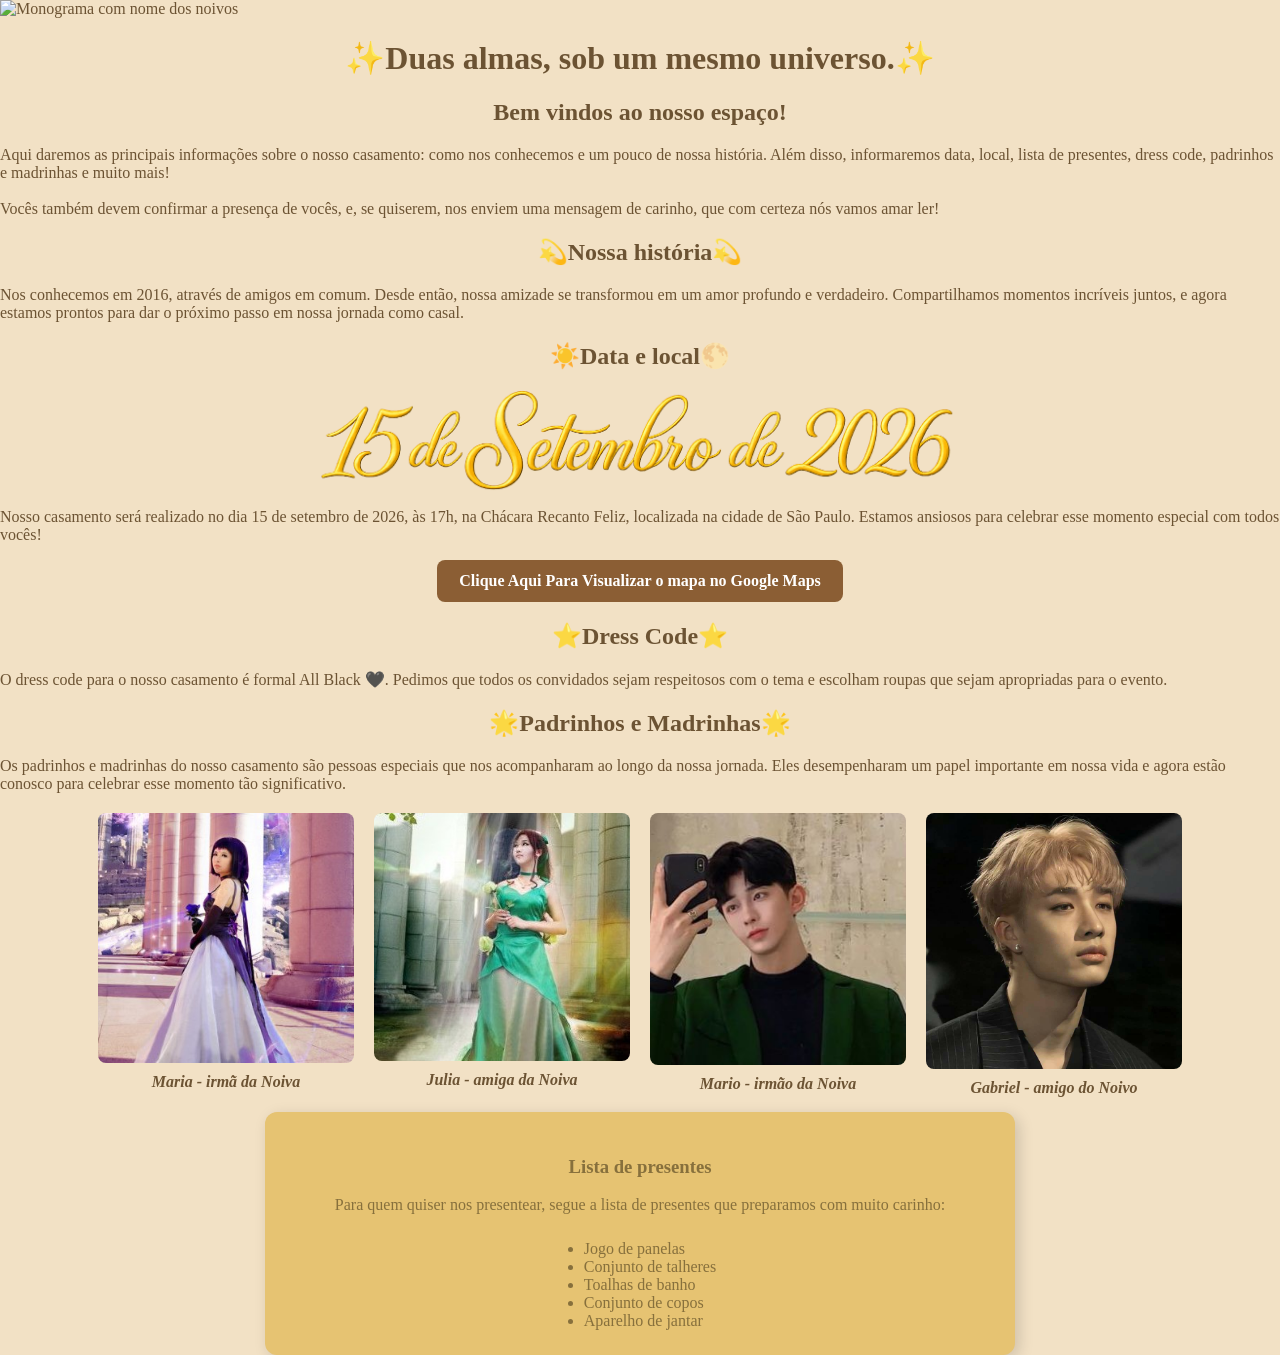
==== texto.txt/index.html @ d2826379 "." ====
<!DOCTYPE html> </DOCTYPE> <!--TIPO DE DOCUMENTO-->
<html lang="pt-BR"> <!--LINGUAGEM-->

    <head> <!--fica oculto na pagina do site-->
        <meta charset="UTF-8"> <!--utf é codificaçao de caracteres, ela suporta emojis, simbolos, acentos etc sem ficar deformado -->
        <meta name="viewport" content="width=device-width, initial-scale=1.0"> 
        <!--viewport é a area visual da tela -->
        <!--content é o conteudo, ou seja, config. do viewport, width é a largura da pagina, width sendo = device, seria a largura sendo a mesma do dispositivo usado,cel, pc etc -->
        <!--initial-scale é a escala inicial, ou seja zoom da tela sendo = 1 -->

        <title>Ariel & Natalie</title>

        <link rel="shortcut icon" href="icone_site.png" type="image/x-icon"> <!--icone do site-->

        <link rel="stylesheet" href="style.css/style.css"> <!--link para o arquivo css-->
    </head>

    <body> <!--o que aparece na pagina do site-->

        <img src="topo_do_site_ariel_e_natalie.png" width="100%" height="100%" alt="Monograma com nome dos noivos"> <!--foto png com fundo transparente-->
        <h1>✨Duas almas, sob um mesmo universo.✨</h1> <!--titulo principal-->
        
        <h2>Bem vindos ao nosso espaço!</h2> <!--subtitulo-->
        <p> 
        Aqui daremos as principais informações sobre o nosso casamento: como nos conhecemos e um pouco de nossa história. Além disso, informaremos data, local, lista de presentes, dress code, padrinhos e madrinhas e muito mais!
        <br> 
        <br>
        Vocês também devem confirmar a presença de vocês, e, se quiserem, nos enviem uma mensagem de carinho, que com certeza nós vamos amar ler! <!--conclusão-->
        </p>
    </body>
    <body> 
        <h2>💫Nossa história💫</h2>

        <p>Nos conhecemos em 2016, através de amigos em comum. Desde então, nossa amizade se transformou em um amor profundo e verdadeiro. Compartilhamos momentos incríveis juntos, e agora estamos prontos para dar o próximo passo em nossa jornada como casal.</p>
    </body>

    <body> <!--lista de interesses e hobbies com link e com Div-->
        <h2>☀️Data e local🌕</h2>
        <img class="centro" src="15 de setembro de 2026.png" width="50%" height="50%" alt="data"> 
        <p>Nosso casamento será realizado no dia 15 de setembro de 2026, às 17h, na Chácara Recanto Feliz, localizada na cidade de São Paulo. Estamos ansiosos para celebrar esse momento especial com todos vocês!</p>

        <a class="mapa-link" href="https://www.google.com/maps/place/Chácara+Recanto+Feliz/@-23.7844845,-46.7332609,17z/data=!3m1!4b1!4m6!3m5!1s0x94ce4958cd331f51:0x46bee15148769a13!8m2!3d-23.7844845!4d-46.7332609!16s%2Fg%2F11h4dhmzqg?entry=ttu&g_ep=EgoyMDI2MDYyOC4wIKXMDSoASAFQAw%3D%3D" target="_blank">Clique Aqui Para Visualizar o mapa no Google Maps</a>
    

        <h2>⭐Dress Code⭐</h2>

        <p>O dress code para o nosso casamento é formal All Black 🖤. Pedimos que todos os convidados sejam respeitosos com o tema e escolham roupas que sejam apropriadas para o evento.</p>
    
    
        <h2>🌟Padrinhos e Madrinhas🌟</h2>

        <p>Os padrinhos e madrinhas do nosso casamento são pessoas especiais que nos acompanharam ao longo da nossa jornada. Eles desempenharam um papel importante em nossa vida e agora estão conosco para celebrar esse momento tão significativo.</p>

        <div class="padrinhos-grid">
            <div class="padrinho-card">
                <img src="madrinha1_teste.jpg" alt="Maria - irmã da Noiva">
                <p>Maria - irmã da Noiva</p>
            </div>
            <div class="padrinho-card">
                <img src="madrinha2_teste1.jpg" alt="Julia - amiga da Noiva">
                <p>Julia - amiga da Noiva</p>
            </div>
            <div class="padrinho-card">
                <img src="padrinho1_teste.jpg" alt="Mario - irmão da Noiva">
                <p>Mario - irmão da Noiva</p>
            </div>
            <div class="padrinho-card">
                <img src="padrinho2_teste.jpg" alt="Gabriel - amigo do Noivo">
                <p>Gabriel - amigo do Noivo</p>
            </div>
        </div>

    </body>

    <body> <!--use algum tipo de lista atividade aula 5-->
        <div class="caixa-com-css">
            <h3>Lista de presentes</h3>
            <p>Para quem quiser nos presentear, segue a lista de presentes que preparamos com muito carinho:</p>
            <ul>
                <li>Jogo de panelas</li>
                <li>Conjunto de talheres</li>
                <li>Toalhas de banho</li>
                <li>Conjunto de copos</li>
                <li>Aparelho de jantar</li>
            </ul>
        </div>
    </body>
---- texto.txt/style.css/style.css ----
.caixa-com-css{

background-color:rgb(230, 195, 114);
color:rgba(57, 43, 16, 0.548);

padding: 25px;
margin: 15px auto 0;

width: 700px;
border-radius: 12px;
text-align: center;

box-shadow: 4px 4px 15px rgba(0, 0, 0, 0.15);
}

.caixa-com-css ul {
    text-align: left;
    display: inline-block;
    padding-left: 20px;
    margin: 10px auto 0;
}

h1 {
    text-align: center;
}

h2 {
    text-align: center;
}

body {
    background-color: #f2e1c5;
    color: #5c4322e5;
    margin: 0;
}

.centro {
    display: block;
    margin: 0 auto;
}

.padrinhos-grid {
    display: flex;
    justify-content: center;
    gap: 20px;
    flex-wrap: wrap;
    margin-top: 20px;
}

.padrinho-card {
    text-align: center;
    width: 20%;
}

.padrinho-card img {
    width: 100%;
    height: auto;
    display: block;
    margin: 0 auto;
    border-radius: 8px;
}

.padrinho-card p {
    font-weight: bold;
    font-style: italic;
    margin: 10px 0 0;
}

.mapa-link {
    display: block;
    width: fit-content;
    text-align: center;
    margin: 15px auto;
    padding: 12px 22px;
    background-color: #8b5e34;
    color: #fff;
    text-decoration: none;
    border-radius: 8px;
    font-weight: bold;
    transition: background-color 0.2s ease;
}

.mapa-link:hover {
    background-color: #6f4a29;
}
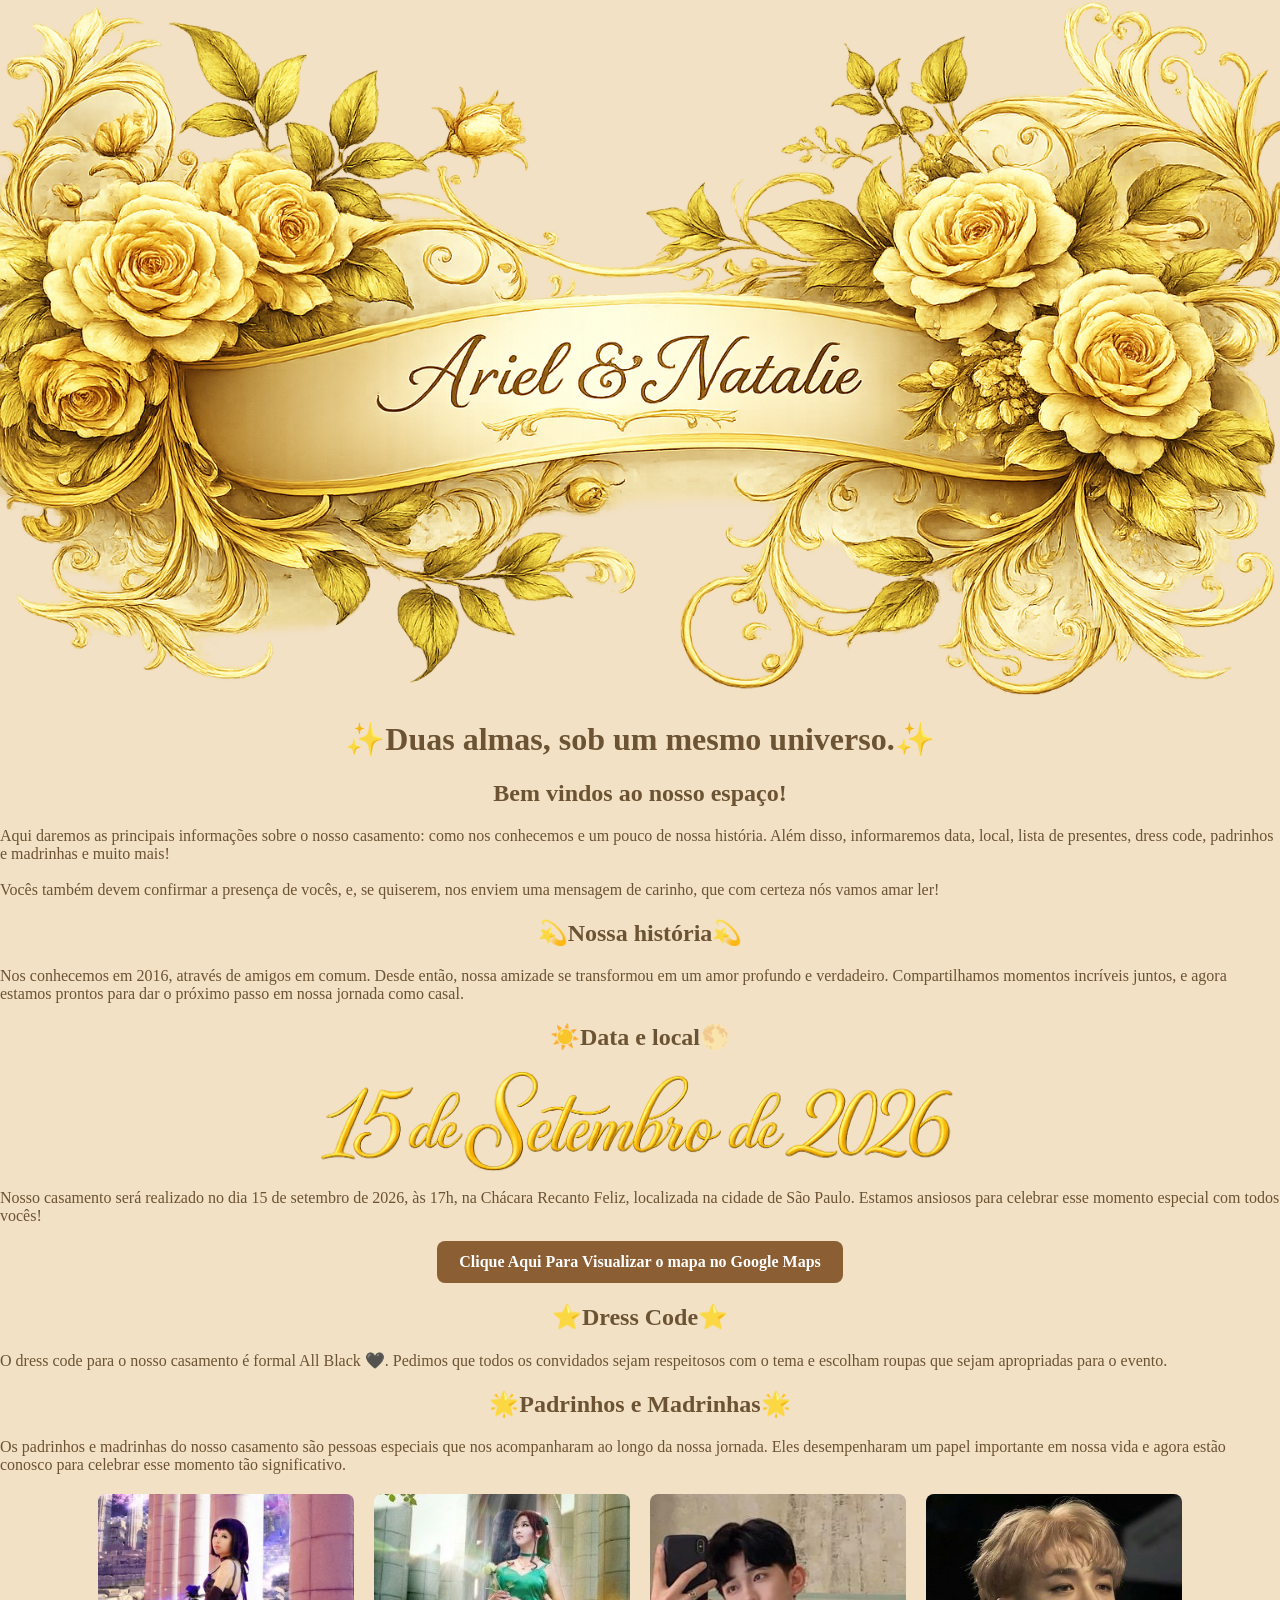
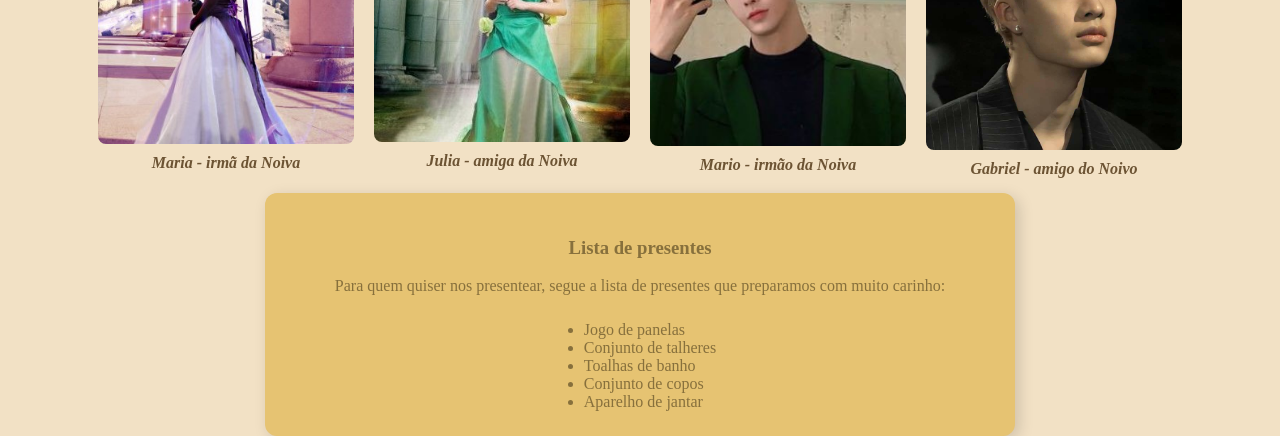
==== commit 3370bb41: "..." ====
--- a/texto.txt/index.html
+++ b/texto.txt/index.html
@@ -10,14 +10,14 @@
 
         <title>Ariel & Natalie</title>
 
-        <link rel="shortcut icon" href="icone_site.png" type="image/x-icon"> <!--icone do site-->
+        <link rel="shortcut icon" href="./icone_site.png" type="image/x-icon"> <!--icone do site-->
 
-        <link rel="stylesheet" href="style.css/style.css"> <!--link para o arquivo css-->
+        <link rel="stylesheet" href="./style.css/style.css"> <!--link para o arquivo css-->
     </head>
 
     <body> <!--o que aparece na pagina do site-->
 
-        <img src="topo_do_site_ariel_e_natalie.png" width="100%" height="100%" alt="Monograma com nome dos noivos"> <!--foto png com fundo transparente-->
+        <img src="../topo_do_site_ariel_e_natalie.png" width="100%" height="100%" alt="Monograma com nome dos noivos"> <!--foto png com fundo transparente-->
         <h1>✨Duas almas, sob um mesmo universo.✨</h1> <!--titulo principal-->
         
         <h2>Bem vindos ao nosso espaço!</h2> <!--subtitulo-->
@@ -27,16 +27,15 @@
         <br>
         Vocês também devem confirmar a presença de vocês, e, se quiserem, nos enviem uma mensagem de carinho, que com certeza nós vamos amar ler! <!--conclusão-->
         </p>
-    </body>
-    <body> 
+    <section>
         <h2>💫Nossa história💫</h2>
 
         <p>Nos conhecemos em 2016, através de amigos em comum. Desde então, nossa amizade se transformou em um amor profundo e verdadeiro. Compartilhamos momentos incríveis juntos, e agora estamos prontos para dar o próximo passo em nossa jornada como casal.</p>
-    </body>
+    </section>
 
-    <body> <!--lista de interesses e hobbies com link e com Div-->
+    <section> <!--lista de interesses e hobbies com link e com Div-->
         <h2>☀️Data e local🌕</h2>
-        <img class="centro" src="15 de setembro de 2026.png" width="50%" height="50%" alt="data"> 
+        <img class="centro" src="./15%20de%20setembro%20de%202026.png" width="50%" height="50%" alt="data"> 
         <p>Nosso casamento será realizado no dia 15 de setembro de 2026, às 17h, na Chácara Recanto Feliz, localizada na cidade de São Paulo. Estamos ansiosos para celebrar esse momento especial com todos vocês!</p>
 
         <a class="mapa-link" href="https://www.google.com/maps/place/Chácara+Recanto+Feliz/@-23.7844845,-46.7332609,17z/data=!3m1!4b1!4m6!3m5!1s0x94ce4958cd331f51:0x46bee15148769a13!8m2!3d-23.7844845!4d-46.7332609!16s%2Fg%2F11h4dhmzqg?entry=ttu&g_ep=EgoyMDI2MDYyOC4wIKXMDSoASAFQAw%3D%3D" target="_blank">Clique Aqui Para Visualizar o mapa no Google Maps</a>
@@ -53,26 +52,26 @@
 
         <div class="padrinhos-grid">
             <div class="padrinho-card">
-                <img src="madrinha1_teste.jpg" alt="Maria - irmã da Noiva">
+                <img src="./madrinha1_teste.jpg" alt="Maria - irmã da Noiva">
                 <p>Maria - irmã da Noiva</p>
             </div>
             <div class="padrinho-card">
-                <img src="madrinha2_teste1.jpg" alt="Julia - amiga da Noiva">
+                <img src="./madrinha2_teste1.jpg" alt="Julia - amiga da Noiva">
                 <p>Julia - amiga da Noiva</p>
             </div>
             <div class="padrinho-card">
-                <img src="padrinho1_teste.jpg" alt="Mario - irmão da Noiva">
+                <img src="./padrinho1_teste.jpg" alt="Mario - irmão da Noiva">
                 <p>Mario - irmão da Noiva</p>
             </div>
             <div class="padrinho-card">
-                <img src="padrinho2_teste.jpg" alt="Gabriel - amigo do Noivo">
+                <img src="./padrinho2_teste.jpg" alt="Gabriel - amigo do Noivo">
                 <p>Gabriel - amigo do Noivo</p>
             </div>
         </div>
 
-    </body>
+    </section>
 
-    <body> <!--use algum tipo de lista atividade aula 5-->
+    <section> <!--use algum tipo de lista atividade aula 5-->
         <div class="caixa-com-css">
             <h3>Lista de presentes</h3>
             <p>Para quem quiser nos presentear, segue a lista de presentes que preparamos com muito carinho:</p>
@@ -84,4 +83,6 @@
                 <li>Aparelho de jantar</li>
             </ul>
         </div>
-    </body>+    </section>
+    </body>
+    </html>
